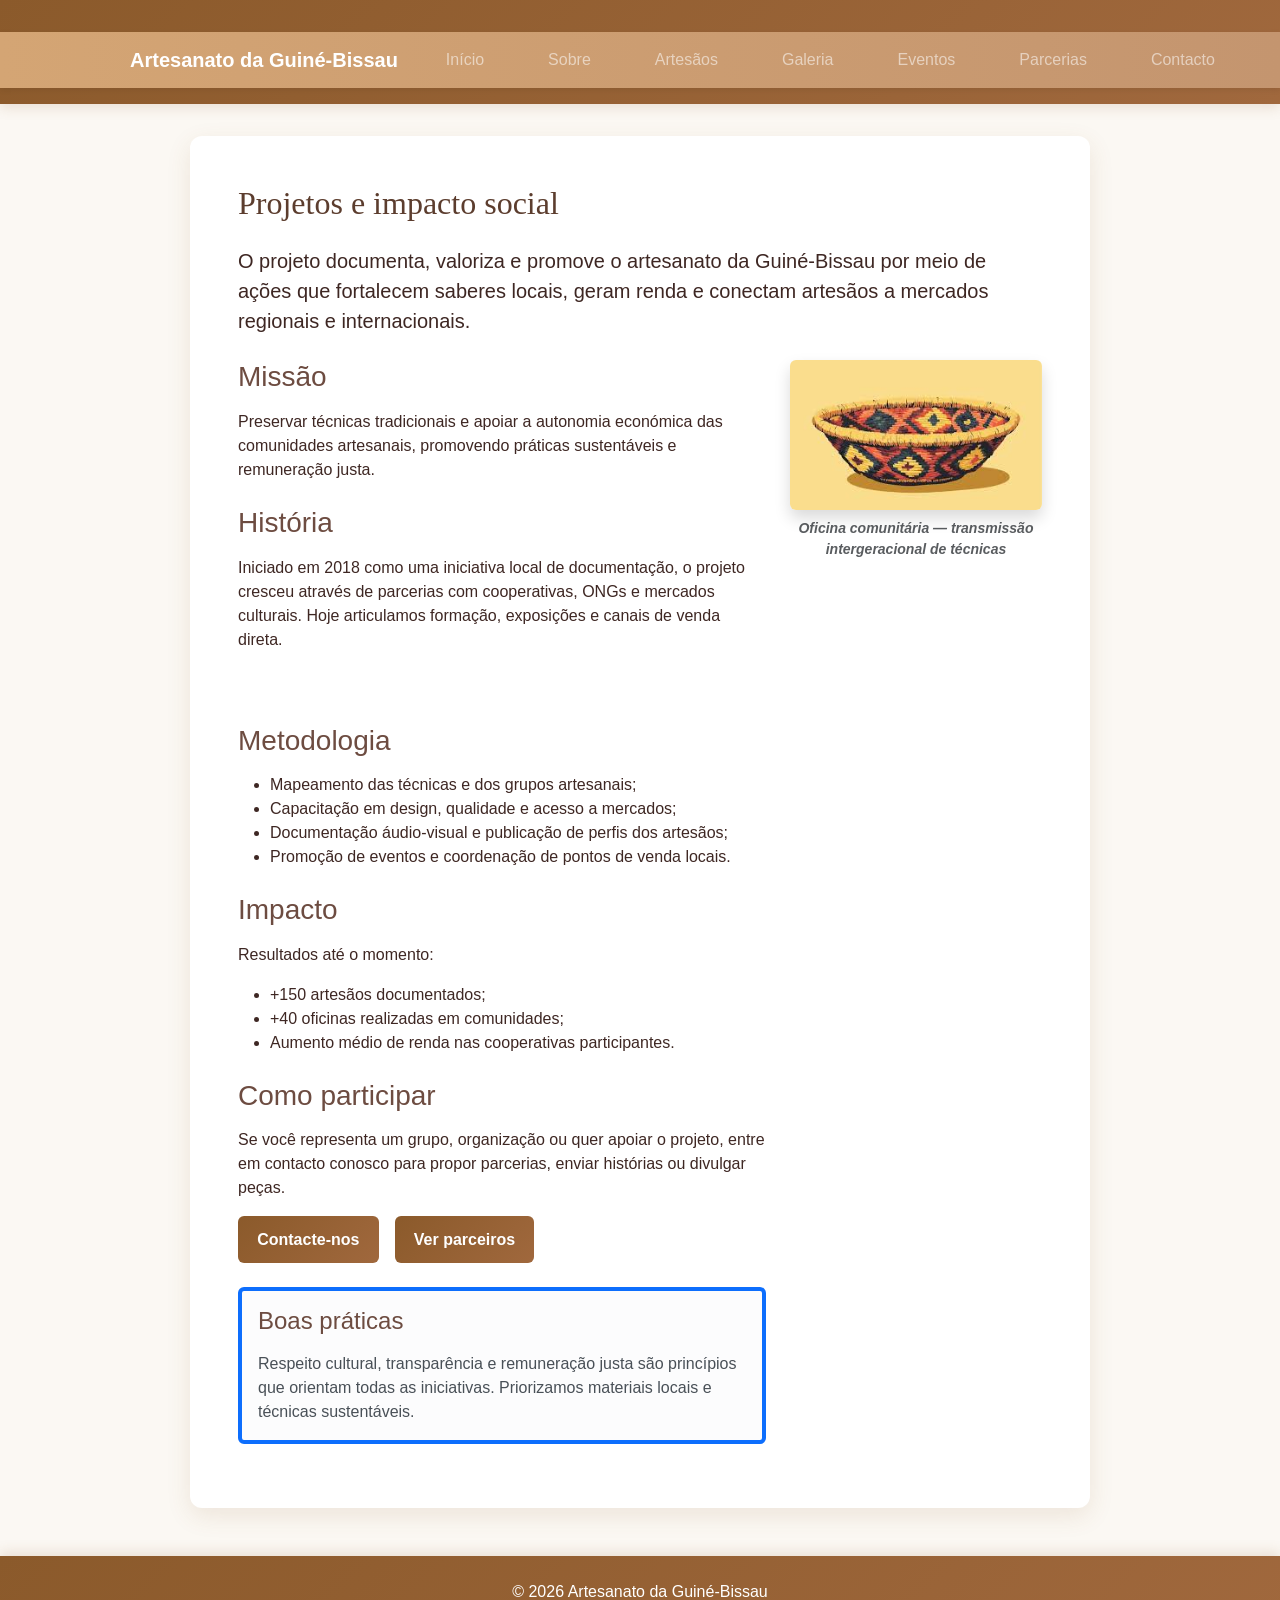
==== about.html @ c6c79a0e "bom" ====
<!doctype html>
<html lang="pt-BR">
<head>
  <meta charset="utf-8" />
  <meta name="viewport" content="width=device-width,initial-scale=1" />
  <title>Sobre — Artesanato da Guiné-Bissau</title>
  <link href="https://cdn.jsdelivr.net/npm/bootstrap@5.3.0/dist/css/bootstrap.min.css" rel="stylesheet">
  <link rel="stylesheet" href="css/style.css" />
</head>
<body>
  <header>
    <nav class="navbar navbar-expand-lg navbar-dark bg-dark">
      <div class="container">
        <a class="navbar-brand fw-bold" href="index.html">Artesanato da Guiné-Bissau</a>
        <button class="navbar-toggler" type="button" data-bs-toggle="collapse" data-bs-target="#navbarNav" aria-controls="navbarNav" aria-expanded="false" aria-label="Toggle navigation">
          <span class="navbar-toggler-icon"></span>
        </button>
        <div class="collapse navbar-collapse" id="navbarNav">
          <ul class="navbar-nav ms-auto">
            <li class="nav-item"><a class="nav-link" href="index.html">Início</a></li>
            <li class="nav-item"><a class="nav-link" href="about.html">Sobre</a></li>
            <li class="nav-item"><a class="nav-link" href="artisans.html">Artesãos</a></li>
            <li class="nav-item"><a class="nav-link" href="gallery.html">Galeria</a></li>
            <li class="nav-item"><a class="nav-link" href="events.html">Eventos</a></li>
            <li class="nav-item"><a class="nav-link" href="partners.html">Parcerias</a></li>
            <li class="nav-item"><a class="nav-link" href="contact.html">Contacto</a></li>
          </ul>
        </div>
      </div>
    </nav>
  </header>

  <main class="py-5">
    <div class="container">
      <h2 class="mb-4">Projetos e impacto social</h2>
      <p class="lead mb-4">O projeto documenta, valoriza e promove o artesanato da Guiné-Bissau por meio de ações que fortalecem saberes locais, geram renda e conectam artesãos a mercados regionais e internacionais.</p>

      <section class="row mb-5">
        <div class="col-lg-8">
          <div class="mb-4">
            <h3 class="mb-3">Missão</h3>
            <p>Preservar técnicas tradicionais e apoiar a autonomia económica das comunidades artesanais, promovendo práticas sustentáveis e remuneração justa.</p>
          </div>

          <div class="mb-4">
            <h3 class="mb-3">História</h3>
            <p>Iniciado em 2018 como uma iniciativa local de documentação, o projeto cresceu através de parcerias com cooperativas, ONGs e mercados culturais. Hoje articulamos formação, exposições e canais de venda direta.</p>
          </div>
        </div>
        <div class="col-lg-4">
          <figure class="mb-4">
            <img src="img/imag3.jfif" alt="Artesã tecendo" class="img-fluid rounded shadow">
            <figcaption class="mt-2 text-muted small">Oficina comunitária — transmissão intergeracional de técnicas</figcaption>
          </figure>
        </div>
      </section>

      <div class="row">
        <div class="col-lg-8">
          <h3 class="mb-3">Metodologia</h3>
          <ul class="mb-4">
            <li>Mapeamento das técnicas e dos grupos artesanais;</li> 
            <li>Capacitação em design, qualidade e acesso a mercados;</li> 
            <li>Documentação áudio‑visual e publicação de perfis dos artesãos;</li>
            <li>Promoção de eventos e coordenação de pontos de venda locais.</li>
          </ul>

          <h3 class="mb-3">Impacto</h3>
          <p class="mb-3">Resultados até o momento:</p>
          <ul class="mb-4">
            <li>+150 artesãos documentados;</li>
            <li>+40 oficinas realizadas em comunidades;</li>
            <li>Aumento médio de renda nas cooperativas participantes.</li>
          </ul>

          <h3 class="mb-3">Como participar</h3>
          <p class="mb-3">Se você representa um grupo, organização ou quer apoiar o projeto, entre em contacto conosco para propor parcerias, enviar histórias ou divulgar peças.</p>
          <div class="d-flex gap-2 mb-4">
            <a class="btn btn-primary" href="contact.html">Contacte-nos</a>
            <a class="btn btn-outline-primary" href="partners.html">Ver parceiros</a>
          </div>

          <div class="alert alert-light border-start border-4 border-primary">
            <h4 class="mb-3">Boas práticas</h4>
            <p class="mb-0">Respeito cultural, transparência e remuneração justa são princípios que orientam todas as iniciativas. Priorizamos materiais locais e técnicas sustentáveis.</p>
          </div>
        </div>
      </div>
    </div>
  </main>

  <footer class="bg-dark text-white text-center py-4 mt-5">
    <div class="container">
      <p class="mb-0">© 2026 Artesanato da Guiné-Bissau</p>
    </div>
  </footer>

  <script src="https://cdn.jsdelivr.net/npm/bootstrap@5.3.0/dist/js/bootstrap.bundle.min.js"></script>
</body>
</html>
---- css/style.css ----
body {
    font-family: 'Segoe UI', Tahoma, Geneva, Verdana, sans-serif;
    background: #FBF8F3;
    margin: 0;
    padding: 0;
    color: #3E2723;
}

header {
    background: linear-gradient(135deg, #8B5A2B 0%, #A0683D 100%);
    color: #fff;
    padding: 2rem 0 1rem 0;
    text-align: center;
    box-shadow: 0 4px 12px rgba(139, 90, 43, 0.15);
}

nav {
    background: linear-gradient(to right, #D4A574, #C4956F);
    padding: 1rem 0;
    text-align: center;
    box-shadow: 0 2px 6px rgba(0,0,0,0.08);
}

nav a {
    color: #3E2723;
    text-decoration: none;
    margin: 0 1.5rem;
    font-weight: 600;
    font-size: 1rem;
    transition: color 0.3s ease;
}

nav a:hover {
    color: #C85A54;
}

main {
    max-width: 900px;
    margin: 2rem auto;
    background: #FFF;
    border-radius: 12px;
    box-shadow: 0 8px 24px rgba(139, 90, 43, 0.12);
    padding: 2rem;
}

h1, h2 {
    font-family: 'Brush Script MT', cursive;
    color: #5C3D2E;
}

h3, h4 {
    color: #6D4C41;
}

.gallery {
    display: flex;
    flex-wrap: wrap;
    gap: 1.5rem;
    justify-content: center;
    margin-top: 2rem;
}

.gallery img {
    width: 180px;
    height: 120px;
    object-fit: cover;
    border-radius: 10px;
    box-shadow: 0 4px 12px rgba(139, 90, 43, 0.15);
    transition: all 0.3s ease;
}

.gallery img:hover {
    transform: scale(1.08);
    box-shadow: 0 8px 20px rgba(139, 90, 43, 0.25);
}
footer {
    background: linear-gradient(135deg, #8B5A2B 0%, #A0683D 100%);
    color: #fff;
    text-align: center;
    padding: 2rem 0;
    margin-top: 3rem;
    font-size: 1rem;
    box-shadow: 0 -4px 12px rgba(139, 90, 43, 0.15);
}

ul li a:hover{
    color: #C85A54;
    background-color: transparent;
}

/* Layout container usado nas páginas */
.container {
    max-width: 1100px;
    margin: 0 auto;
    padding: 0 1rem;
}

/* Hero (seção inicial) */
.hero {
    display: flex;
    gap: 2.5rem;
    align-items: center;
    padding: 2.5rem 0;
}
.hero-content h2 {
    margin: 0 0 0.75rem 0;
    font-size: 2.2rem;
    color: #5C3D2E;
}
.hero-content p {
    margin: 0.75rem 0 1.5rem 0;
    color: #6D4C41;
    line-height: 1.6;
    font-size: 1.05rem;
}
.hero-figure img {
    width: 420px;
    max-width: 40vw;
    height: auto;
    border-radius: 12px;
    box-shadow: 0 8px 24px rgba(139, 90, 43, 0.2);
    transition: transform 0.3s ease;
}
.hero-figure img:hover {
    transform: scale(1.02);
}

/* Botões */
.btn {
    display: inline-block;
    background: linear-gradient(135deg, #8B5A2B, #A0683D);
    color: #fff;
    padding: 0.7rem 1.2rem;
    border-radius: 6px;
    text-decoration: none;
    margin-right: 0.5rem;
    font-weight: 600;
    transition: all 0.3s ease;
    border: none;
    cursor: pointer;
}
.btn:hover { 
    transform: translateY(-2px);
    box-shadow: 0 6px 16px rgba(139, 90, 43, 0.25);
}
.btn-secondary {
    display: inline-block;
    background: transparent;
    color: #8B5A2B;
    border: 2.5px solid #8B5A2B;
    padding: 0.6rem 1.1rem;
    border-radius: 6px;
    text-decoration: none;
    font-weight: 600;
    transition: all 0.3s ease;
}
.btn-secondary:hover { 
    background: #8B5A2B;
    color: #fff;
}

/* Destaques / cards */
.highlights .cards,
.cards {
    display: flex;
    gap: 1.5rem;
    flex-wrap: wrap;
}
.card {
    background: #FFF;
    border: 1.5px solid #E8D7C8;
    padding: 1.5rem;
    border-radius: 10px;
    flex: 1 1 280px;
    box-shadow: 0 4px 12px rgba(139, 90, 43, 0.08);
    transition: all 0.3s ease;
}
.card:hover {
    transform: translateY(-4px);
    box-shadow: 0 8px 20px rgba(139, 90, 43, 0.15);
    border-color: #C85A54;
}
.card h3 { 
    margin-top: 0; 
    color: #5C3D2E;
    font-size: 1.3rem;
}
.card img { 
    width: 100%; 
    height: auto; 
    border-radius: 8px; 
    display: block;
    margin-bottom: 1rem;
}
.card .role { 
    font-weight: 700; 
    color: #C85A54;
    margin: 0.5rem 0;
    text-transform: uppercase;
    font-size: 0.85rem;
    letter-spacing: 1px;
}
.card blockquote { 
    font-style: italic; 
    margin: 1rem 0; 
    color: #6D4C41;
    padding-left: 1rem;
    border-left: 3px solid #D4A574;
}
.card ul { 
    padding-left: 1.3rem; 
    margin: 0.75rem 0;
    color: #555;
}

/* Seção Sobre */
.about-grid {
    display: grid;
    grid-template-columns: 1fr 1fr;
    gap: 2.5rem;
    align-items: center;
    margin: 2rem 0;
}
.about-grid div { 
    flex: 1;
}
.about-grid h3, .about-grid h4 {
    color: #5C3D2E;
}
figure { 
    margin: 0;
}
figure figcaption {
    font-size: 0.9rem;
    color: #6D4C41;
    text-align: center;
    margin-top: 0.75rem;
    font-style: italic;
    font-weight: 600;
}

/* Seção Eventos */
.events-grid {
    display: grid;
    grid-template-columns: repeat(auto-fit, minmax(300px, 1fr));
    gap: 1.5rem;
    margin: 2rem 0;
}
.event-card {
    background: linear-gradient(135deg, #FFF9F5, #FBF8F3);
    border: 1.5px solid #E8D7C8;
    padding: 1.5rem;
    border-radius: 10px;
    box-shadow: 0 4px 12px rgba(139, 90, 43, 0.08);
    transition: all 0.3s ease;
    border-left: 5px solid #C85A54;
}
.event-card:hover {
    transform: translateY(-4px);
    box-shadow: 0 8px 20px rgba(139, 90, 43, 0.15);
}
.event-card h3 { 
    margin-top: 0; 
    color: #5C3D2E;
    font-size: 1.15rem;
}
.event-date {
    font-weight: 700;
    color: #C85A54;
    margin: 0.75rem 0;
    font-size: 1rem;
}
.event-location {
    color: #7a5236;
    margin: 0.75rem 0;
    font-weight: 600;
}
.event-card ul { 
    padding-left: 1.3rem; 
    margin: 1rem 0;
    color: #555;
}
.event-card ul li { 
    margin: 0.35rem 0;
}

/* Seção Galeria */
.gallery-category {
    margin: 2.5rem 0;
    padding: 2rem;
    background: linear-gradient(135deg, #FFF9F5, #FBF8F3);
    border-left: 5px solid #C85A54;
    border-radius: 10px;
    box-shadow: 0 4px 12px rgba(139, 90, 43, 0.08);
}
.gallery-category h4 {
    margin-top: 0;
    color: #5C3D2E;
    font-size: 1.3rem;
}
.gallery-grid {
    display: grid;
    grid-template-columns: repeat(auto-fit, minmax(200px, 1fr));
    gap: 1.5rem;
    margin: 1.5rem 0;
}
.gallery-item {
    position: relative;
    cursor: pointer;
    border: none;
    padding: 0;
    background: none;
    transition: all 0.3s ease;
}
.gallery-item img {
    width: 100%;
    height: 220px;
    object-fit: cover;
    border-radius: 10px;
    box-shadow: 0 4px 12px rgba(139, 90, 43, 0.15);
    transition: transform 0.3s, box-shadow 0.3s;
}
.gallery-item:hover img {
    transform: scale(1.08);
    box-shadow: 0 8px 20px rgba(200, 90, 84, 0.25);
}
.gallery-item figcaption {
    font-size: 0.9rem;
    color: #6D4C41;
    margin-top: 0.75rem;
    text-align: center;
    font-weight: 600;
}
.gallery-info {
    background: linear-gradient(135deg, #FFF9F5, #FBF8F3);
    padding: 2rem;
    border-radius: 10px;
    margin-top: 2rem;
    border: 1.5px solid #E8D7C8;
}
.gallery-info h3 { 
    margin-top: 0;
    color: #5C3D2E;
}

/* Responsividade */
@media (max-width: 800px) {
    .hero { 
        flex-direction: column-reverse; 
        text-align: center;
        gap: 1.5rem;
    }
    .hero-content h2 {
        font-size: 1.6rem;
    }
    .hero-figure img { 
        max-width: 90%; 
    }
    .cards { 
        flex-direction: column; 
    }
    .about-grid { 
        grid-template-columns: 1fr; 
    }
    .events-grid { 
        grid-template-columns: 1fr; 
    }
    nav a {
        margin: 0 1rem;
        font-size: 0.95rem;
    }
}
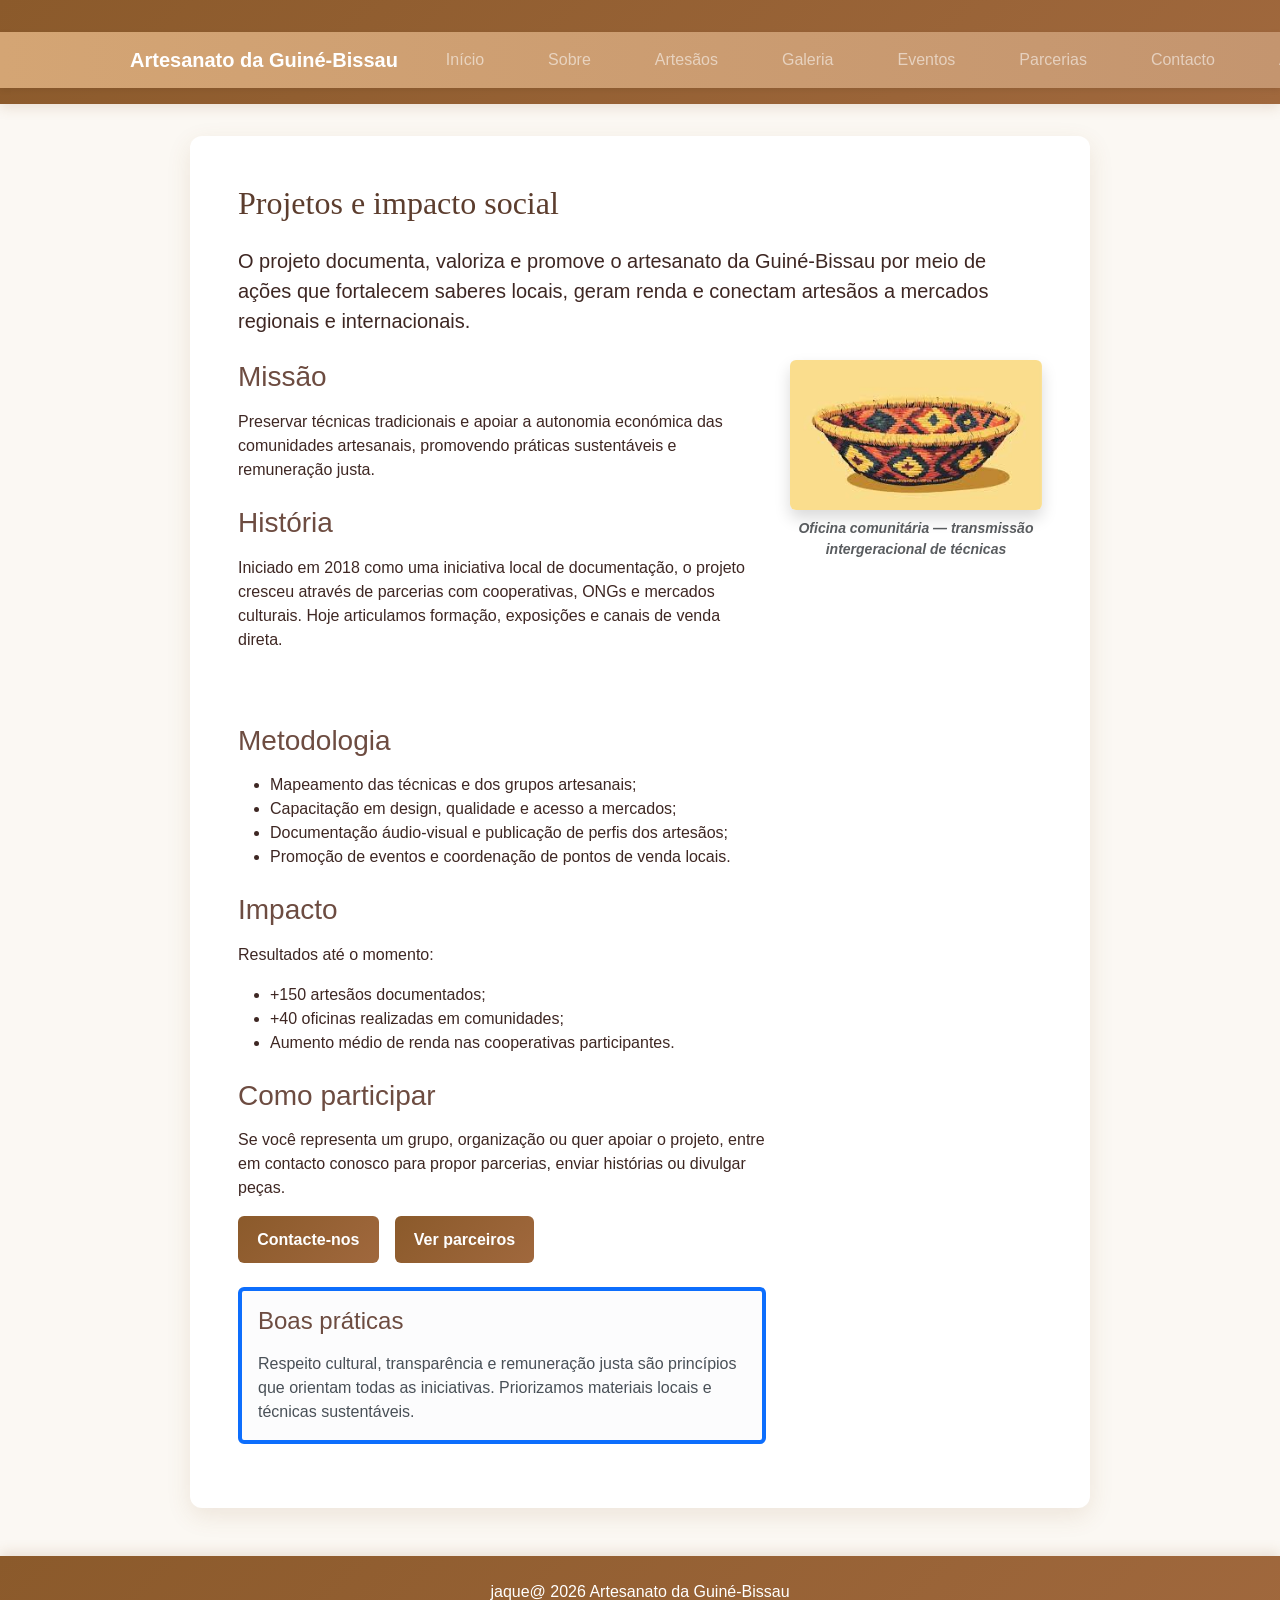
==== commit 2a9762a2: "jaqueline" ====
--- a/about.html
+++ b/about.html
@@ -24,6 +24,7 @@
             <li class="nav-item"><a class="nav-link" href="events.html">Eventos</a></li>
             <li class="nav-item"><a class="nav-link" href="partners.html">Parcerias</a></li>
             <li class="nav-item"><a class="nav-link" href="contact.html">Contacto</a></li>
+             <li class="nav-item"><a class="nav-link"href="AUTORA.html">AUTORA</a></li>
           </ul>
         </div>
       </div>
@@ -91,7 +92,7 @@
 
   <footer class="bg-dark text-white text-center py-4 mt-5">
     <div class="container">
-      <p class="mb-0">© 2026 Artesanato da Guiné-Bissau</p>
+      <p class="mb-0">jaque@ 2026 Artesanato da Guiné-Bissau</p>
     </div>
   </footer>
 
